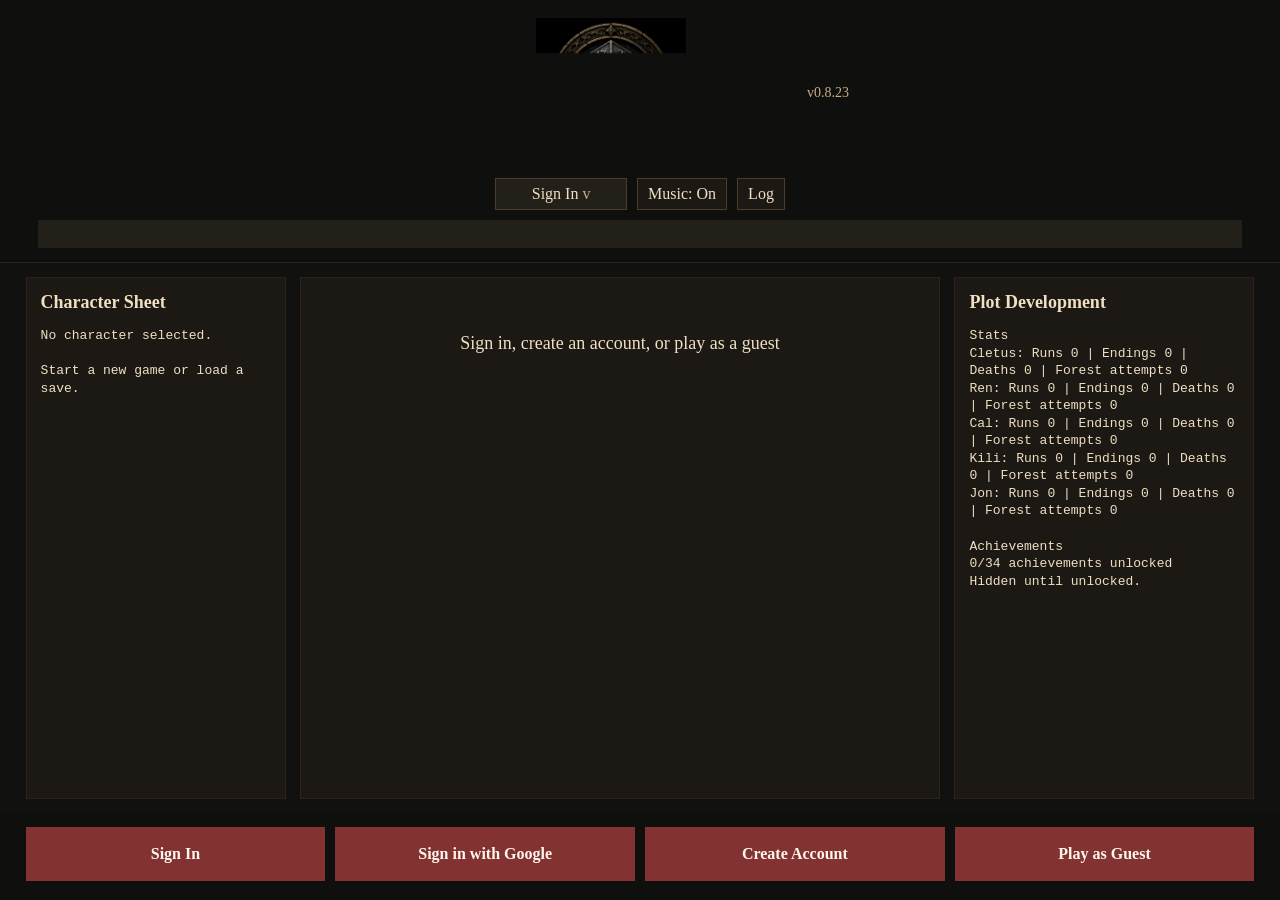
==== docs/index.html @ 0d9f92e4 "Refresh live version cache" ====
<!doctype html>
<html lang="en">
  <head>
    <meta charset="utf-8">
    <meta name="viewport" content="width=device-width, initial-scale=1">
    <title>Tales of Visteria v0.8.23</title>
    <meta name="description" content="Tales of Visteria v0.8.23 browser game project site.">
    <link rel="shortcut icon" href="./favicon.ico?v=0.8.0-tov-logo">
    <link rel="icon" type="image/png" sizes="32x32" href="./assets/favicon-32.png?v=0.8.0-tov-logo">
    <link rel="apple-touch-icon" sizes="180x180" href="./assets/favicon-180.png?v=0.8.0-tov-logo">
    <meta http-equiv="refresh" content="0; url=./en/">
    <link rel="canonical" href="./en/">
  </head>
  <body>
    <p><a href="./en/">Continue to Tales of Visteria v0.8.23</a></p>
  </body>
</html>
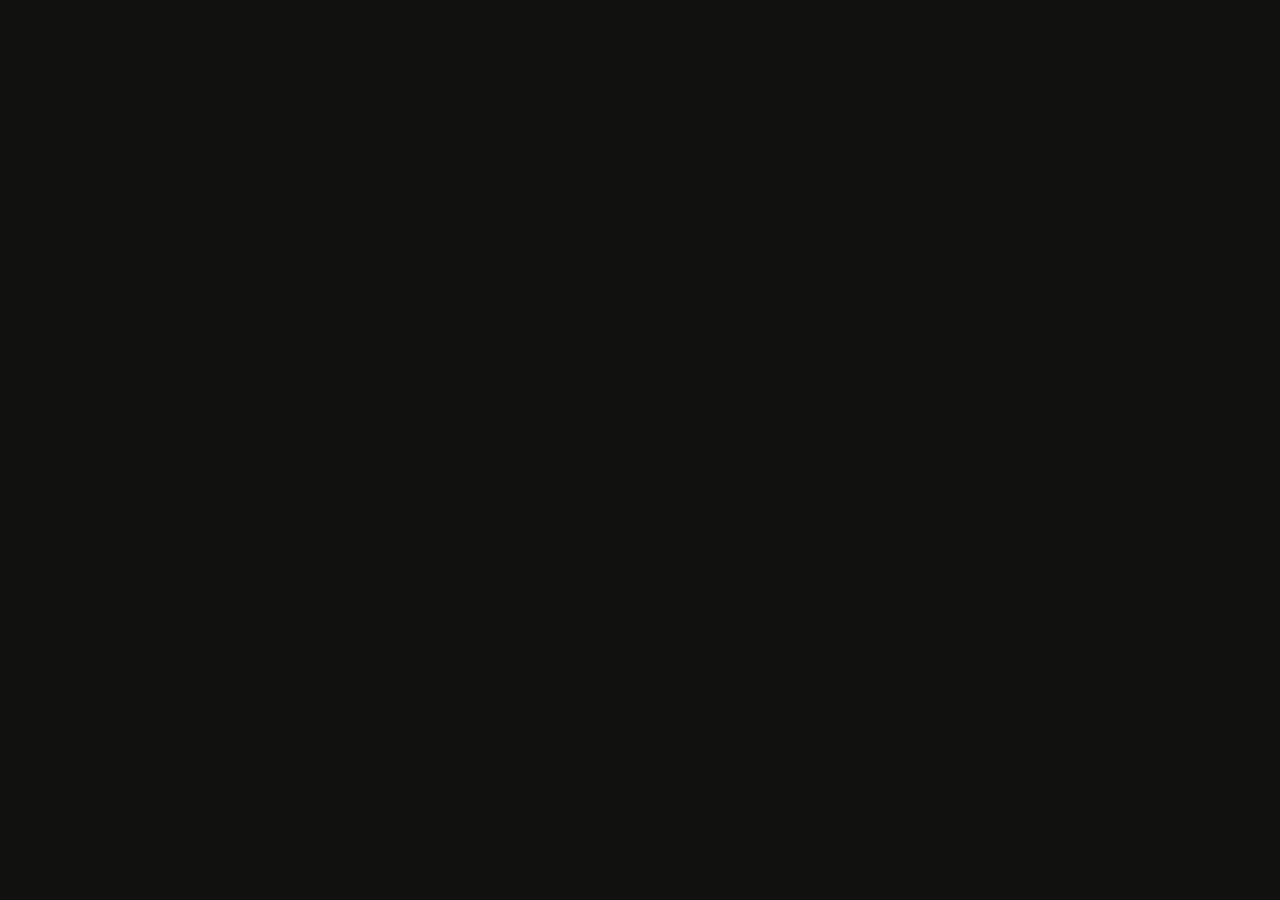
==== commit 2f200426: "Release live version 0.9.5" ====
--- a/docs/index.html
+++ b/docs/index.html
@@ -3,8 +3,8 @@
   <head>
     <meta charset="utf-8">
     <meta name="viewport" content="width=device-width, initial-scale=1">
-    <title>Tales of Visteria v0.8.23</title>
-    <meta name="description" content="Tales of Visteria v0.8.23 browser game project site.">
+    <title>Tales of Visteria v0.9.5</title>
+    <meta name="description" content="Tales of Visteria v0.9.5 browser game project site.">
     <link rel="shortcut icon" href="./favicon.ico?v=0.8.0-tov-logo">
     <link rel="icon" type="image/png" sizes="32x32" href="./assets/favicon-32.png?v=0.8.0-tov-logo">
     <link rel="apple-touch-icon" sizes="180x180" href="./assets/favicon-180.png?v=0.8.0-tov-logo">
@@ -12,6 +12,6 @@
     <link rel="canonical" href="./en/">
   </head>
   <body>
-    <p><a href="./en/">Continue to Tales of Visteria v0.8.23</a></p>
+    <p><a href="./en/">Continue to Tales of Visteria v0.9.5</a></p>
   </body>
 </html>
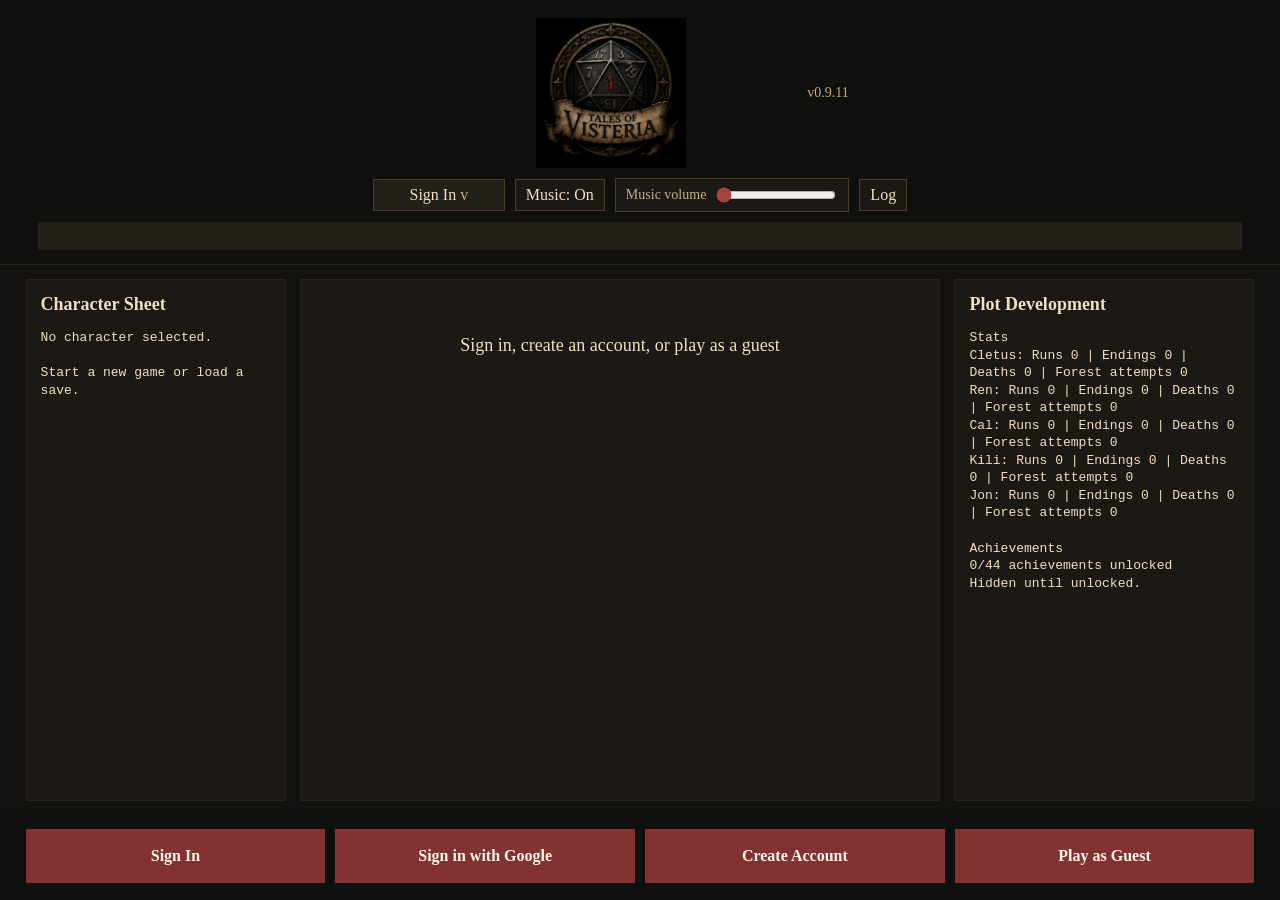
==== commit fde8435d: "Remove private beta build" ====
--- a/docs/index.html
+++ b/docs/index.html
@@ -3,8 +3,8 @@
   <head>
     <meta charset="utf-8">
     <meta name="viewport" content="width=device-width, initial-scale=1">
-    <title>Tales of Visteria v0.9.5</title>
-    <meta name="description" content="Tales of Visteria v0.9.5 browser game project site.">
+    <title>Tales of Visteria v0.9.11</title>
+    <meta name="description" content="Tales of Visteria v0.9.11 browser game project site.">
     <link rel="shortcut icon" href="./favicon.ico?v=0.8.0-tov-logo">
     <link rel="icon" type="image/png" sizes="32x32" href="./assets/favicon-32.png?v=0.8.0-tov-logo">
     <link rel="apple-touch-icon" sizes="180x180" href="./assets/favicon-180.png?v=0.8.0-tov-logo">
@@ -12,6 +12,6 @@
     <link rel="canonical" href="./en/">
   </head>
   <body>
-    <p><a href="./en/">Continue to Tales of Visteria v0.9.5</a></p>
+    <p><a href="./en/">Continue to Tales of Visteria v0.9.11</a></p>
   </body>
 </html>
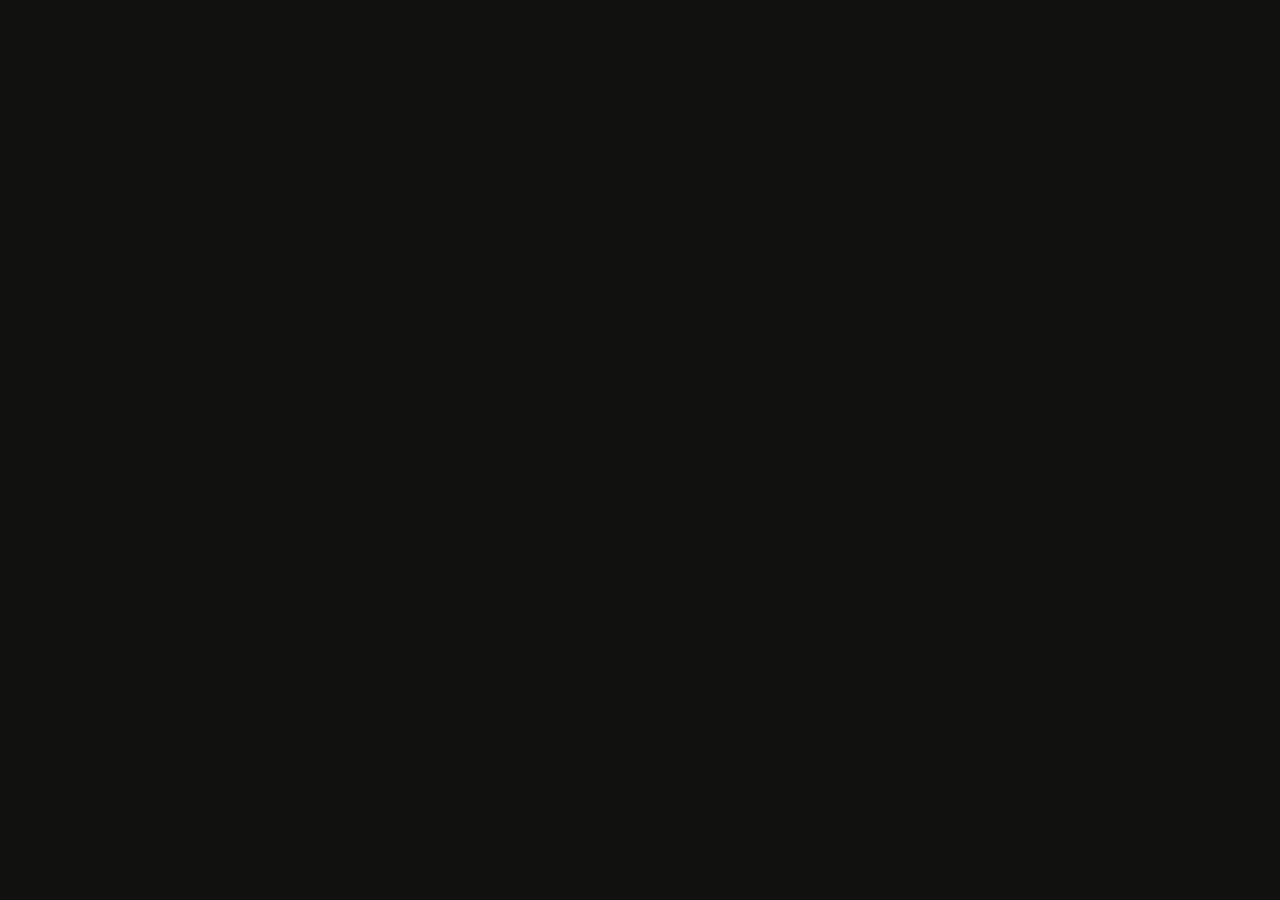
==== commit 1de50a32: "Add cheat code menu" ====
--- a/docs/index.html
+++ b/docs/index.html
@@ -3,8 +3,8 @@
   <head>
     <meta charset="utf-8">
     <meta name="viewport" content="width=device-width, initial-scale=1">
-    <title>Tales of Visteria v0.9.11</title>
-    <meta name="description" content="Tales of Visteria v0.9.11 browser game project site.">
+    <title>Tales of Visteria v0.9.12</title>
+    <meta name="description" content="Tales of Visteria v0.9.12 browser game project site.">
     <link rel="shortcut icon" href="./favicon.ico?v=0.8.0-tov-logo">
     <link rel="icon" type="image/png" sizes="32x32" href="./assets/favicon-32.png?v=0.8.0-tov-logo">
     <link rel="apple-touch-icon" sizes="180x180" href="./assets/favicon-180.png?v=0.8.0-tov-logo">
@@ -12,6 +12,6 @@
     <link rel="canonical" href="./en/">
   </head>
   <body>
-    <p><a href="./en/">Continue to Tales of Visteria v0.9.11</a></p>
+    <p><a href="./en/">Continue to Tales of Visteria v0.9.12</a></p>
   </body>
 </html>
